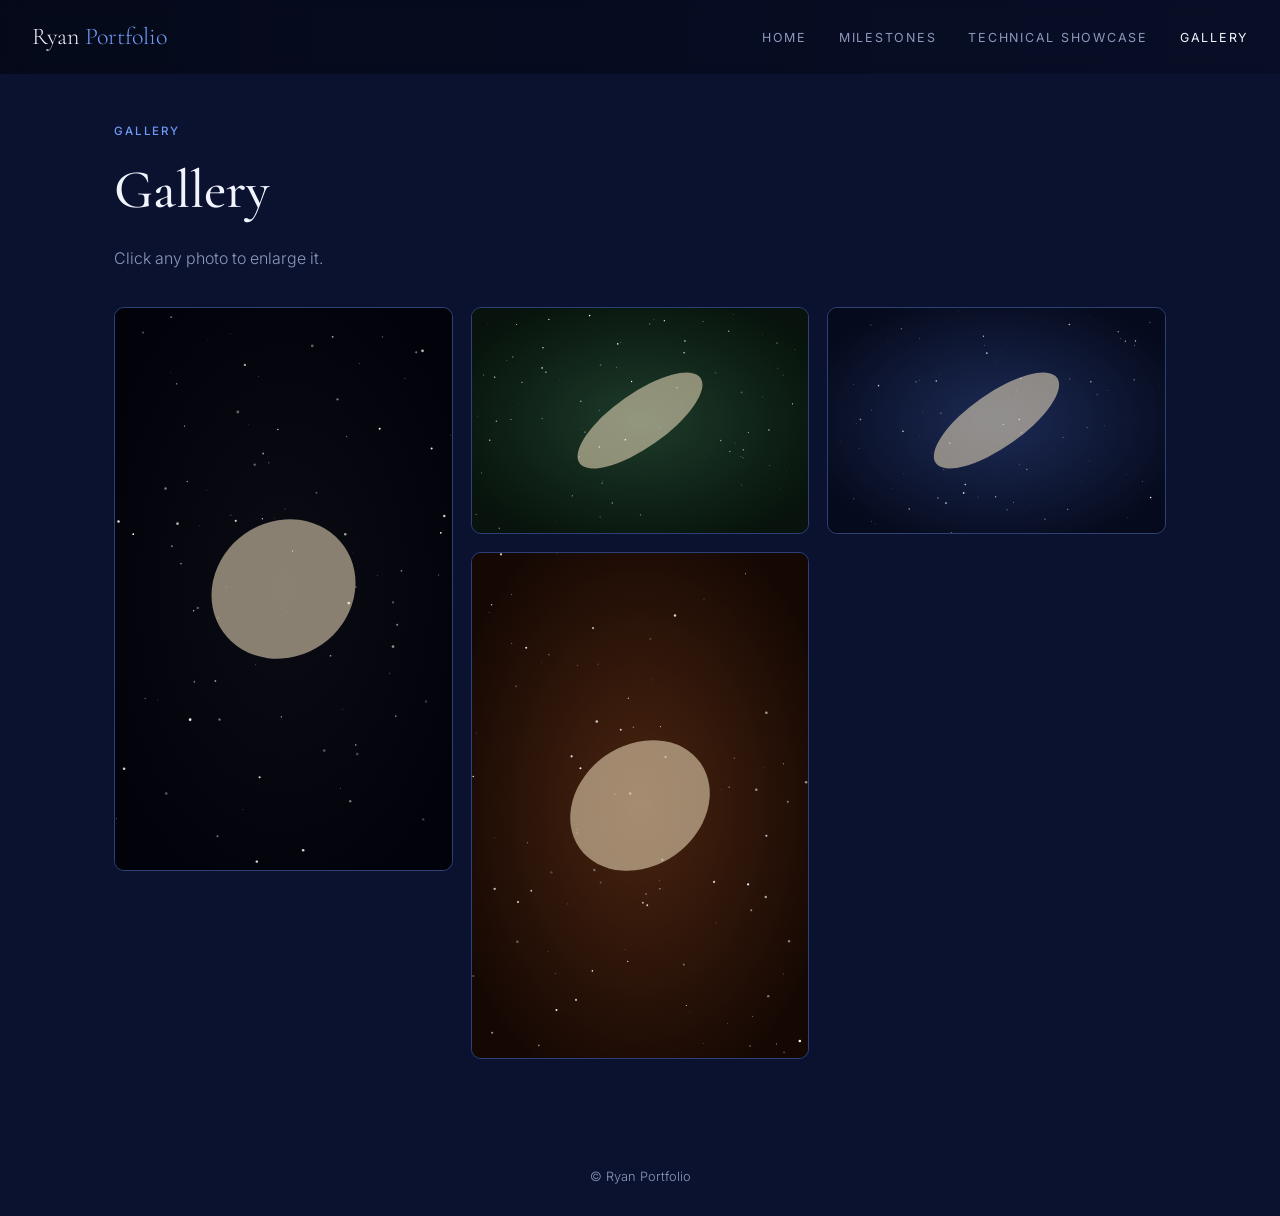
==== gallery.html @ 8274367f "Build 4-page portfolio site: home, milestones, technical showcase, gallery Co-Authored-By: Claude So" ====
<!DOCTYPE html>
<html lang="en">
<head>
<meta charset="utf-8">
<meta name="viewport" content="width=device-width, initial-scale=1">
<title>Gallery · Ryan Portfolio</title>
<link rel="stylesheet" href="css/style.css">
</head>
<body data-page="gallery" data-theme="night" >
<canvas id="bg-canvas"></canvas>
<header class="nav">
  <a class="brand" href="index.html">Ryan <span>Portfolio</span></a>
  <nav><ul>
    <li><a data-page="home" href="index.html">Home</a></li>
    <li><a data-page="milestones" href="milestones.html">Milestones</a></li>
    <li><a data-page="showcase" href="showcase.html">Technical Showcase</a></li>
    <li><a data-page="gallery" href="gallery.html">Gallery</a></li>
  </ul></nav>
</header>
<main>
<p class="eyebrow">Gallery</p><h1 class="page-title">Gallery</h1><p class="lede">Click any photo to enlarge it.</p>
<div class="grid" id="grid"></div>
<div class="lightbox" id="lb" role="dialog" aria-modal="true" aria-label="Photo viewer">
  <div class="lb-stage"><button class="lb-nav lb-prev" aria-label="Previous">‹</button><img id="lb-img" alt=""><button class="lb-nav lb-next" aria-label="Next">›</button></div>
  <aside class="lb-side">
    <button class="lb-close" id="lb-close" aria-label="Close">✕</button>
    <p class="eyebrow" id="lb-eyebrow"></p><h2 id="lb-title"></h2><p class="sub" id="lb-sub"></p><p id="lb-desc"></p>
  </aside>
</div>
</main>
<footer>© Ryan Portfolio</footer>
<script src="js/background.js"></script>
<script src="js/main.js"></script>
<script src="js/gallery.js"></script>
</body>
</html>
---- css/style.css ----
@import url('https://fonts.googleapis.com/css2?family=Cormorant+Garamond:wght@400;500;600&family=Inter:wght@300;400;500;600&display=swap');

:root { --ease: .5s ease; }
body {
  --bg: #0a1230; --bg2: #101b40; --panel: #0f1a3d; --text: #c9d2ea; --heading: #f1f4fc;
  --muted: #8d98bb; --accent: #6f9bf5; --line: rgba(111,155,245,.35);
}
body[data-theme="green"] {
  --bg: #0b1f12; --bg2: #123120; --panel: #112a1b; --text: #d3e6d4; --heading: #f1faf0;
  --muted: #8fb596; --accent: #7bd88f; --line: rgba(123,216,143,.4);
}
body[data-theme="fall"] {
  --bg: #2a1308; --bg2: #3d1d0c; --panel: #371a0b; --text: #f0dcc4; --heading: #fff3e2;
  --muted: #c9a584; --accent: #f29a3c; --line: rgba(242,154,60,.45);
}
* { box-sizing: border-box; margin: 0; padding: 0; }
html { scroll-behavior: smooth; }
body {
  font-family: 'Inter', system-ui, sans-serif; font-weight: 300; line-height: 1.6;
  color: var(--text); background: var(--bg); min-height: 100vh;
  transition: background var(--ease), color var(--ease);
}
h1, h2, h3, .serif { font-family: 'Cormorant Garamond', Georgia, serif; color: var(--heading); font-weight: 500; }
a { color: var(--accent); text-decoration: none; }
#bg-canvas { position: fixed; inset: 0; width: 100%; height: 100%; z-index: 0; pointer-events: none; }
main, footer { position: relative; }
header.nav { position: sticky; }

/* NAV */
header.nav {
  display: flex; justify-content: space-between; align-items: center; padding: 18px 32px;
  background: linear-gradient(90deg, rgba(0,0,0,.45), rgba(0,0,0,.2)); backdrop-filter: blur(6px);
  position: sticky; top: 0; z-index: 10; flex-wrap: wrap; gap: 8px;
}
.brand { font-family: 'Cormorant Garamond', serif; font-size: 1.5rem; color: var(--heading); }
.brand span { color: var(--accent); transition: color var(--ease); }
nav ul { list-style: none; display: flex; gap: 32px; flex-wrap: wrap; }
nav a { font-size: .78rem; letter-spacing: .14em; text-transform: uppercase; color: var(--muted); font-weight: 400; transition: color .2s; }
nav a:hover, nav a.active { color: var(--heading); }

main { max-width: 1100px; margin: 0 auto; padding: 48px 24px 80px; }
.eyebrow { font-size: .72rem; letter-spacing: .16em; text-transform: uppercase; color: var(--accent); font-weight: 500; }
.page-title { font-size: clamp(2.2rem, 5vw, 3.4rem); margin: 6px 0 12px; }
.lede { max-width: 640px; color: var(--muted); margin-bottom: 36px; }
footer { text-align: center; padding: 28px; font-size: .8rem; color: var(--muted); }

/* BUTTONS */
.btn {
  display: inline-block; padding: 12px 28px; border: 1px solid var(--accent); border-radius: 999px;
  font-size: .75rem; letter-spacing: .16em; text-transform: uppercase; color: var(--accent);
  background: transparent; cursor: pointer; font-family: inherit; transition: background .2s, color .2s;
}
.btn:hover { background: var(--accent); color: var(--bg); }

/* HOME */
.hero { padding: 70px 0 40px; text-align: center; }
.hero h1 { font-size: clamp(2.8rem, 8vw, 5.5rem); line-height: 1.05; }
.hero p { max-width: 560px; margin: 18px auto 0; color: var(--muted); }
.about {
  background: rgba(17,42,27,.78); border: 1px solid var(--line); border-radius: 18px; padding: 40px;
  display: grid; grid-template-columns: 220px 1fr; gap: 36px; align-items: center; margin: 40px 0; backdrop-filter: blur(4px);
}
.about .photo {
  width: 220px; height: 220px; border-radius: 50%; border: 2px solid var(--accent);
  background: radial-gradient(circle at 35% 30%, #2f6b45, #0d2416); display: grid; place-items: center;
  font-family: 'Cormorant Garamond', serif; font-size: 4rem; color: var(--accent);
}
.about h2 { font-size: 2rem; margin: 4px 0 10px; }
.about p + p { margin-top: 12px; }
.cta { display: grid; grid-template-columns: repeat(3, 1fr); gap: 20px; margin-top: 20px; }
.cta a {
  display: block; text-align: center; padding: 28px 16px; border: 1px solid var(--line); border-radius: 14px;
  background: rgba(17,42,27,.7); color: var(--heading); font-family: 'Cormorant Garamond', serif; font-size: 1.5rem;
  transition: transform .2s, border-color .2s, background .2s;
}
.cta a small { display: block; font-family: 'Inter'; font-size: .7rem; letter-spacing: .14em; text-transform: uppercase; color: var(--accent); margin-top: 4px; }
.cta a:hover { transform: translateY(-4px); border-color: var(--accent); background: rgba(30,70,45,.85); }

/* ACCORDION */
.acc { border-bottom: 1px solid var(--line); transition: border-color var(--ease); }
.acc-head {
  width: 100%; display: flex; align-items: baseline; gap: 18px; padding: 24px 4px; background: none; border: 0;
  color: inherit; cursor: pointer; text-align: left; font: inherit;
}
.acc-head .tag { font-size: .7rem; letter-spacing: .16em; text-transform: uppercase; color: var(--accent); font-weight: 500; white-space: nowrap; }
.acc-head .title { font-family: 'Cormorant Garamond', serif; font-size: 2rem; color: var(--heading); flex: 1; line-height: 1.1; }
.acc-head .due { font-size: .72rem; letter-spacing: .14em; text-transform: uppercase; color: var(--muted); white-space: nowrap; }
.acc-head .chev { width: 12px; height: 12px; border-right: 2px solid var(--accent); border-bottom: 2px solid var(--accent); transform: rotate(45deg) translateY(-3px); transition: transform .3s; flex: none; }
.acc.open .chev { transform: rotate(-135deg) translateY(-3px); }
.acc-body { display: grid; grid-template-rows: 0fr; transition: grid-template-rows .45s ease; }
.acc.open .acc-body { grid-template-rows: 1fr; }
.acc-inner { overflow: hidden; }
.acc-content { padding: 4px 4px 36px; }
.cols { display: grid; grid-template-columns: 1fr 1fr; gap: 36px; max-width: 760px; margin-bottom: 28px; }
.cols h4, .acc-content h4 { font-size: .72rem; letter-spacing: .18em; text-transform: uppercase; color: var(--accent); font-weight: 500; margin: 0 0 10px; }
.acc-content p + p { margin-top: 10px; }
.acc-content ol, .acc-content ul { padding-left: 22px; margin-bottom: 24px; }
.acc-content li { margin-bottom: 10px; }
.acc-content li b { color: var(--heading); font-weight: 500; }
.btn-row { display: flex; gap: 12px; flex-wrap: wrap; margin: 8px 0 28px; }
.export { max-width: 520px; border-radius: 10px; border: 1px solid var(--line); display: block; }
.media { margin: 8px 0 20px; }
.media .ph {
  aspect-ratio: 16/9; max-width: 640px; border: 1px dashed var(--line); border-radius: 10px; display: grid; place-items: center;
  color: var(--muted); font-size: .85rem; background: rgba(0,0,0,.2);
}

/* GALLERY */
.grid { columns: 3 260px; column-gap: 18px; }
.grid figure { break-inside: avoid; margin-bottom: 18px; cursor: zoom-in; border-radius: 10px; overflow: hidden; border: 1px solid var(--line); position: relative; }
.grid img { width: 100%; display: block; transition: transform .4s; }
.grid figure:hover img { transform: scale(1.04); }
.grid figcaption {
  position: absolute; left: 0; right: 0; bottom: 0; padding: 30px 14px 12px; font-family: 'Cormorant Garamond', serif;
  font-size: 1.2rem; color: #fff; background: linear-gradient(transparent, rgba(0,0,0,.75)); opacity: 0; transition: opacity .3s;
}
.grid figure:hover figcaption, .grid figure:focus-visible figcaption { opacity: 1; }
.grid figure:focus-visible { outline: 2px solid var(--accent); }

.lightbox { position: fixed; inset: 0; z-index: 100; display: none; background: rgba(3,6,18,.96); }
.lightbox.open { display: grid; grid-template-columns: 1fr 380px; }
.lb-stage { display: grid; place-items: center; padding: 32px; min-height: 0; position: relative; }
.lb-stage img { max-width: 100%; max-height: calc(100vh - 64px); object-fit: contain; box-shadow: 0 0 60px rgba(60,110,255,.25); }
.lb-side { background: #0e1838; border-left: 1px solid rgba(111,155,245,.2); padding: 64px 32px 32px; overflow-y: auto; color: #c9d2ea; }
.lb-side .eyebrow { color: #6f9bf5; }
.lb-side h2 { font-size: 2.1rem; color: #f1f4fc; margin: 8px 0 4px; line-height: 1.1; }
.lb-side .sub { color: #8d98bb; font-size: .9rem; margin-bottom: 20px; }
.lb-close {
  position: absolute; top: 14px; right: 18px; width: 42px; height: 42px; border-radius: 50%; border: 2px solid #fff;
  background: #0a1230; color: #fff; font-size: 1.3rem; cursor: pointer; z-index: 2;
}
.lb-nav { position: absolute; top: 50%; transform: translateY(-50%); background: rgba(255,255,255,.08); border: 0; color: #fff; font-size: 1.6rem; width: 44px; height: 44px; border-radius: 50%; cursor: pointer; }
.lb-nav:hover { background: rgba(255,255,255,.2); }
.lb-prev { left: 12px; } .lb-next { right: 12px; }

@media (max-width: 800px) {
  header.nav { padding: 14px 18px; } nav ul { gap: 16px; }
  .about { grid-template-columns: 1fr; text-align: center; justify-items: center; padding: 28px; }
  .cta { grid-template-columns: 1fr; } .cols { grid-template-columns: 1fr; gap: 20px; }
  .acc-head { flex-wrap: wrap; gap: 6px 14px; } .acc-head .title { font-size: 1.5rem; flex-basis: 100%; order: 3; }
  .lightbox.open { grid-template-columns: 1fr; grid-template-rows: 1fr auto; }
  .lb-side { border-left: 0; border-top: 1px solid rgba(111,155,245,.2); padding: 20px; max-height: 40vh; }
  .lb-stage img { max-height: 52vh; }
}
@media (prefers-reduced-motion: reduce) { * { transition: none !important; } }
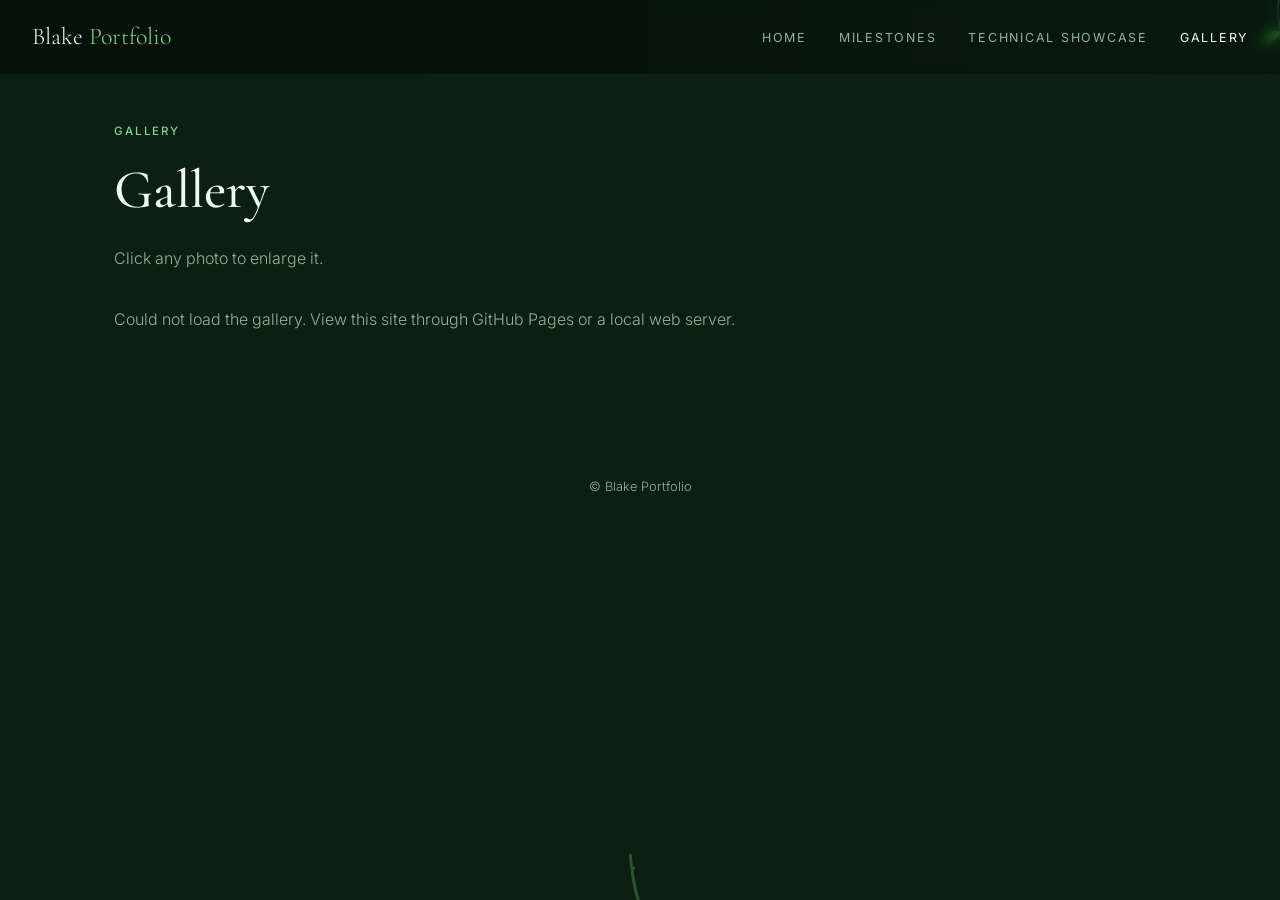
==== commit 569b8169: "Rebrand to Blake, auto-built gallery, green theme everywhere, sparser slower vines, remove space con" ====
--- a/gallery.html
+++ b/gallery.html
@@ -3,13 +3,13 @@
 <head>
 <meta charset="utf-8">
 <meta name="viewport" content="width=device-width, initial-scale=1">
-<title>Gallery · Ryan Portfolio</title>
+<title>Gallery · Blake Portfolio</title>
 <link rel="stylesheet" href="css/style.css">
 </head>
-<body data-page="gallery" data-theme="night" >
+<body data-page="gallery" data-theme="green" data-bg="vines">
 <canvas id="bg-canvas"></canvas>
 <header class="nav">
-  <a class="brand" href="index.html">Ryan <span>Portfolio</span></a>
+  <a class="brand" href="index.html">Blake <span>Portfolio</span></a>
   <nav><ul>
     <li><a data-page="home" href="index.html">Home</a></li>
     <li><a data-page="milestones" href="milestones.html">Milestones</a></li>
@@ -19,6 +19,7 @@
 </header>
 <main>
 <p class="eyebrow">Gallery</p><h1 class="page-title">Gallery</h1><p class="lede">Click any photo to enlarge it.</p>
+<p class="lede" id="empty" hidden>No photos yet. Upload images to the <code>gallery/</code> folder on GitHub and they will appear here.</p>
 <div class="grid" id="grid"></div>
 <div class="lightbox" id="lb" role="dialog" aria-modal="true" aria-label="Photo viewer">
   <div class="lb-stage"><button class="lb-nav lb-prev" aria-label="Previous">‹</button><img id="lb-img" alt=""><button class="lb-nav lb-next" aria-label="Next">›</button></div>
@@ -28,7 +29,7 @@
   </aside>
 </div>
 </main>
-<footer>© Ryan Portfolio</footer>
+<footer>© Blake Portfolio</footer>
 <script src="js/background.js"></script>
 <script src="js/main.js"></script>
 <script src="js/gallery.js"></script>
--- a/css/style.css
+++ b/css/style.css
@@ -117,17 +117,17 @@
 .grid figure:hover figcaption, .grid figure:focus-visible figcaption { opacity: 1; }
 .grid figure:focus-visible { outline: 2px solid var(--accent); }
 
-.lightbox { position: fixed; inset: 0; z-index: 100; display: none; background: rgba(3,6,18,.96); }
+.lightbox { position: fixed; inset: 0; z-index: 100; display: none; background: rgba(3,12,6,.96); }
 .lightbox.open { display: grid; grid-template-columns: 1fr 380px; }
 .lb-stage { display: grid; place-items: center; padding: 32px; min-height: 0; position: relative; }
-.lb-stage img { max-width: 100%; max-height: calc(100vh - 64px); object-fit: contain; box-shadow: 0 0 60px rgba(60,110,255,.25); }
-.lb-side { background: #0e1838; border-left: 1px solid rgba(111,155,245,.2); padding: 64px 32px 32px; overflow-y: auto; color: #c9d2ea; }
-.lb-side .eyebrow { color: #6f9bf5; }
-.lb-side h2 { font-size: 2.1rem; color: #f1f4fc; margin: 8px 0 4px; line-height: 1.1; }
-.lb-side .sub { color: #8d98bb; font-size: .9rem; margin-bottom: 20px; }
+.lb-stage img { max-width: 100%; max-height: calc(100vh - 64px); object-fit: contain; box-shadow: 0 0 60px rgba(90,220,120,.2); }
+.lb-side { background: #0f2a1a; border-left: 1px solid rgba(123,216,143,.25); padding: 64px 32px 32px; overflow-y: auto; color: #d3e6d4; }
+.lb-side .eyebrow { color: #7bd88f; }
+.lb-side h2 { font-size: 2.1rem; color: #f1faf0; margin: 8px 0 4px; line-height: 1.1; }
+.lb-side .sub { color: #8fb596; font-size: .9rem; margin-bottom: 20px; }
 .lb-close {
   position: absolute; top: 14px; right: 18px; width: 42px; height: 42px; border-radius: 50%; border: 2px solid #fff;
-  background: #0a1230; color: #fff; font-size: 1.3rem; cursor: pointer; z-index: 2;
+  background: #0b1f12; color: #fff; font-size: 1.3rem; cursor: pointer; z-index: 2;
 }
 .lb-nav { position: absolute; top: 50%; transform: translateY(-50%); background: rgba(255,255,255,.08); border: 0; color: #fff; font-size: 1.6rem; width: 44px; height: 44px; border-radius: 50%; cursor: pointer; }
 .lb-nav:hover { background: rgba(255,255,255,.2); }
@@ -139,7 +139,7 @@
   .cta { grid-template-columns: 1fr; } .cols { grid-template-columns: 1fr; gap: 20px; }
   .acc-head { flex-wrap: wrap; gap: 6px 14px; } .acc-head .title { font-size: 1.5rem; flex-basis: 100%; order: 3; }
   .lightbox.open { grid-template-columns: 1fr; grid-template-rows: 1fr auto; }
-  .lb-side { border-left: 0; border-top: 1px solid rgba(111,155,245,.2); padding: 20px; max-height: 40vh; }
+  .lb-side { border-left: 0; border-top: 1px solid rgba(123,216,143,.25); padding: 20px; max-height: 40vh; }
   .lb-stage img { max-height: 52vh; }
 }
 @media (prefers-reduced-motion: reduce) { * { transition: none !important; } }
